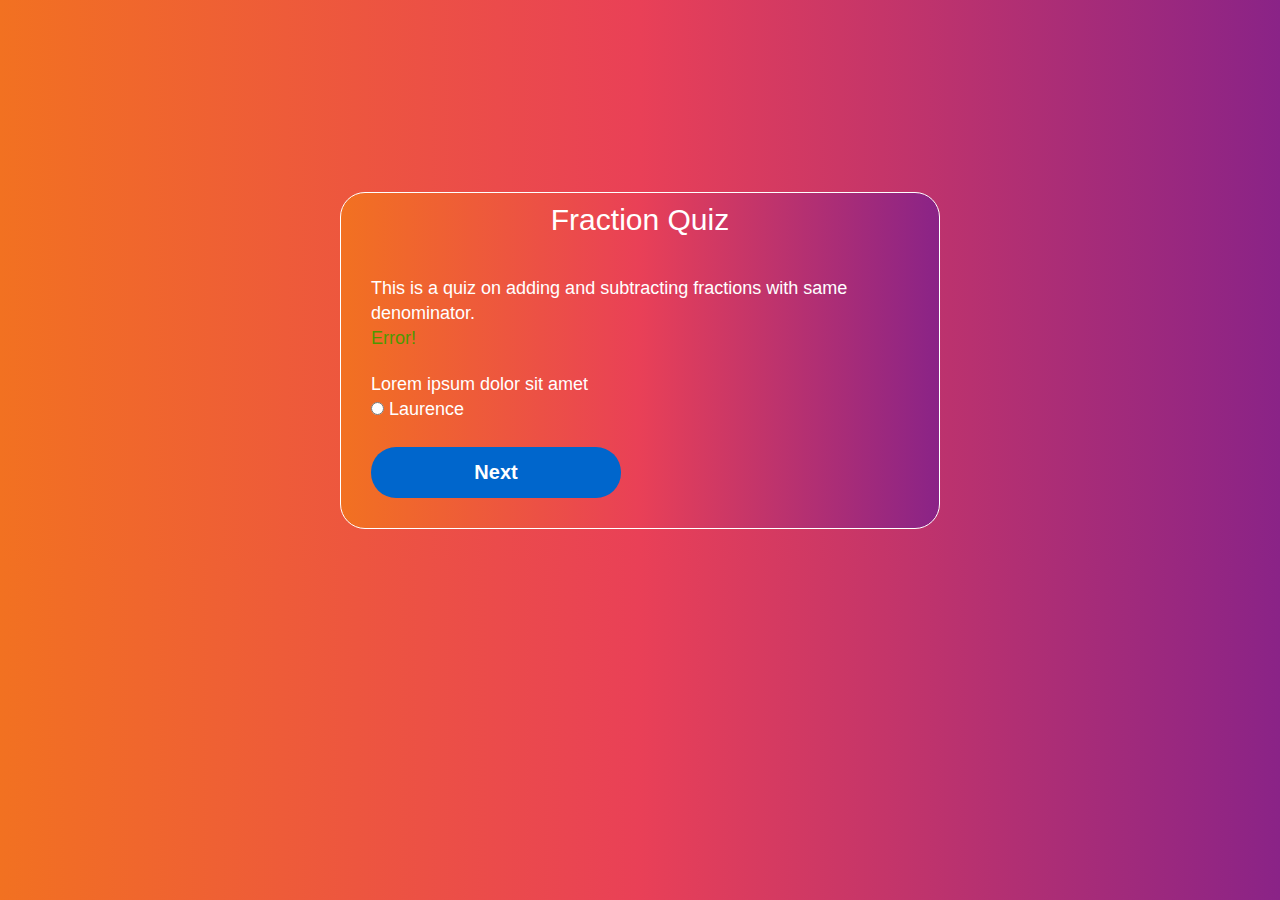
==== index.html @ cd1ef812 "Add files via upload" ====
<!doctype html>
<html lang="en">

<head>
    <meta charset="uft-8">
    <title>Dev: Quiz</title>
    <link href='https://fonts.googleapis.com/css?family=Arapey' rel='stylesheet'>
    <link rel="stylesheet" href="https://maxcdn.bootstrapcdn.com/bootstrap/3.4.1/css/bootstrap.min.css">
    <script src="https://ajax.googleapis.com/ajax/libs/jquery/3.5.1/jquery.min.js"></script>
    <script src="https://maxcdn.bootstrapcdn.com/bootstrap/3.4.1/js/bootstrap.min.js"></script>
    <link rel="stylesheet" href="style-quiz.css">
</head>

<body>
    <div id="container">

        <header>
            <h2>Fraction Quiz</h2>
        </header>
        

        <div id="content">
            
            <p>This is a quiz on adding and subtracting fractions with same denominator.</p>

            <div id="alert">Error!</div>
            
            <div id="quiz">
                <form id="myForm" action="" method="post">
                    <div id="form-question">
                        Lorem ipsum dolor sit amet
                    </div>
                    <div id="form-answers">
                        <input type="radio" class="form-radio" name="answer1" id="Name" value="Laurence"> Laurence
                    </div>
                </form>
            </div>
            
            <div id="nextButton" class="btn">Next</div>
                
        </div>

        <footer></footer>

    </div>

    <script src="https://ajax.googleapis.com/ajax/libs/jquery/3.3.1/jquery.min.js"></script>
    <script src="quiz-script.js"></script>
</body>

</html>
---- style-quiz.css ----
body {
    font-size: 18px;
    line-height: 1.4em;
    background: #8A2387;  /* fallback for old browsers */
    background: -webkit-linear-gradient(to right, #F27121, #E94057, #8A2387);  /* Chrome 10-25, Safari 5.1-6 */
    background: linear-gradient(to right, #F27121, #E94057, #8A2387); /* W3C, IE 10+/ Edge, Firefox 16+, Chrome 26+, Opera 12+, Safari 7+ */
    color: white;
}

p {
    margin: 0;
}

header {
    /* background: #0066cc; */
    color: white;
    text-align: center;
    margin: 0;
    border-top-left-radius: 25px;
    border-top-right-radius: 25px;
}

header h2 {
    margin: 0px;
    padding: 10px;
}

#container {
    max-width: 600px;
    margin: 30px auto;
    margin-top: 15%;
    border: 1px solid white;
    background: #fff;
    border-radius: 25px;
    background: #8A2387;  /* fallback for old browsers */
background: -webkit-linear-gradient(to right, #F27121, #E94057, #8A2387);  /* Chrome 10-25, Safari 5.1-6 */
background: linear-gradient(to right, #F27121, #E94057, #8A2387); /* W3C, IE 10+/ Edge, Firefox 16+, Chrome 26+, Opera 12+, Safari 7+ */

}

#content {
    padding: 30px;
}

#alert {
    margin-bottom: 20px;
    color: #4d9900;
}

.btn {
    text-align: center;
    margin: 25px auto 0 auto;
    background: #0066cc;
    color: white;
    text-align: center;
    padding: 10px;
    font-size: 20px;
    font-weight: bold;
    width: 250px;
    /* border: 1px solid #ccc; */
    border-radius: 25px;
}

.form-radio {
    margin: 5px 20px;
}

.correctAnswer {
    background-color: #397200;
    border: 1px solid #4d9900;
}

.wrongAnswer {
    background-color: #a20000;
    border: 1px solid #990000;
}

.score {
    font-weight: bold;
    font-size: 26px;
}


@media screen and (max-width:300px){
    #container {
        margin: 0;
    }
    #content {
        padding: 5px;
    }
    #alert {
        margin-bottom: 5px;
    }
    .btn {
        margin: 0 auto;
    }
    .form-radio {
        margin: 2px 5px;
    }
}
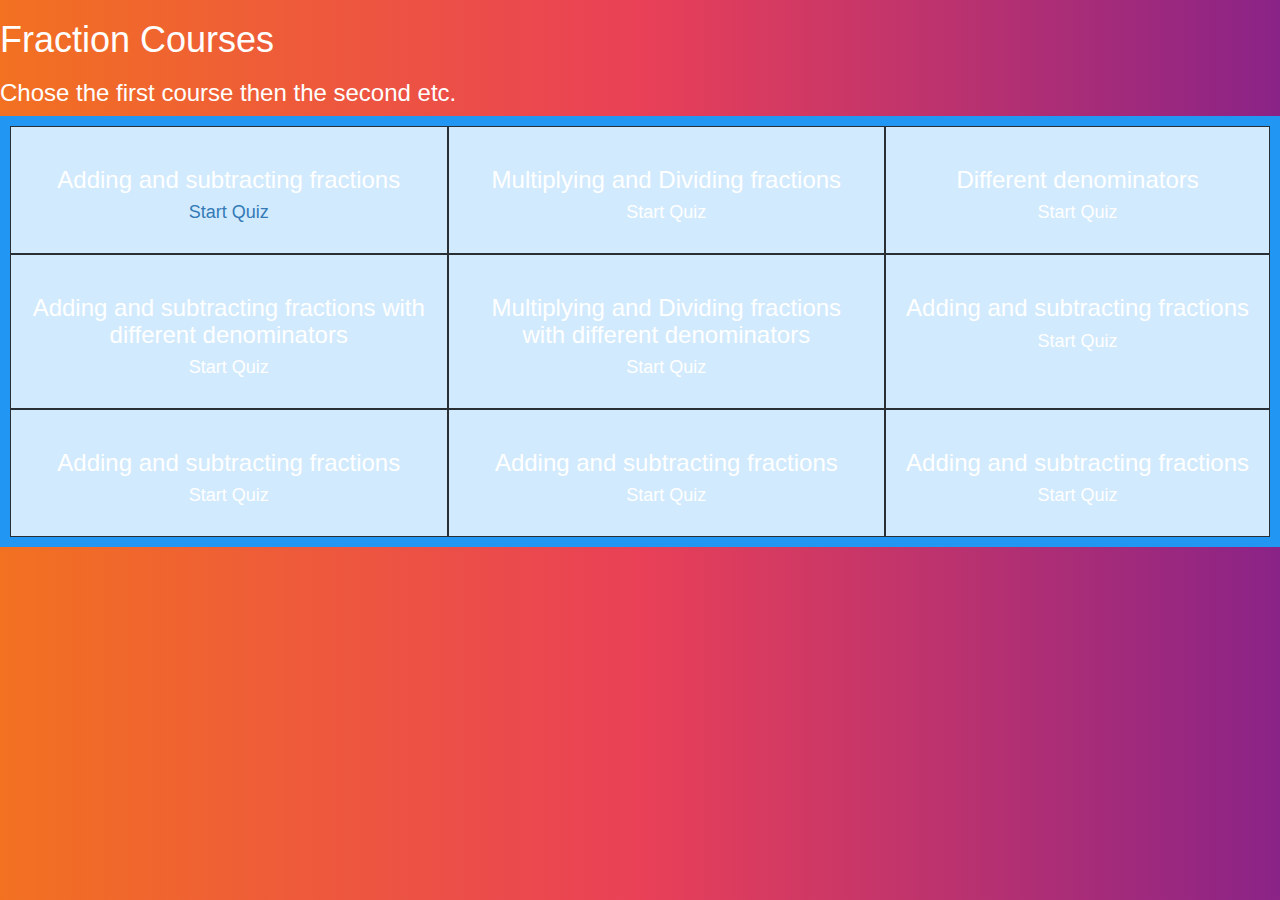
==== commit 236a727d: "Update index.html" ====
--- a/index.html
+++ b/index.html
@@ -11,41 +11,66 @@
     <link rel="stylesheet" href="style-quiz.css">
 </head>
 
+<style>
+.grid-container {
+  display: grid;
+  grid-template-columns: auto auto auto;
+  background-color: #2196F3;
+  padding: 10px;
+}
+.grid-item {
+  background-color: rgba(255, 255, 255, 0.8);
+  border: 1px solid rgba(0, 0, 0, 0.8);
+  padding: 20px;
+  font-size: 30px;
+  text-align: center;
+}
+</style>
 <body>
-    <div id="container">
 
-        <header>
-            <h2>Fraction Quiz</h2>
-        </header>
-        
+<h1>Fraction Courses</h1>
+<h3>Chose the first course then the second etc.</h3>
 
-        <div id="content">
-            
-            <p>This is a quiz on adding and subtracting fractions with same denominator.</p>
+<div class="grid-container">
+  <div class="grid-item">
+      <h3>Adding and subtracting fractions</h3>
+      <a href="adding and subtracting fractions.html">
+        <h4>Start Quiz</h4>
+      </a>
+  </div>
+  <div class="grid-item">
+    <h3>Multiplying and Dividing fractions</h3>
+    <h4>Start Quiz</h4>
+  </div>
+  <div class="grid-item">
+    <h3>Different denominators</h3>
+    <h4>Start Quiz</h4>
+  </div>
+  <div class="grid-item">
+    <h3>Adding and subtracting fractions with different denominators</h3>
+    <h4>Start Quiz</h4>
+  </div>  
+  <div class="grid-item">
+    <h3>Multiplying and Dividing fractions with different denominators</h3>
+    <h4>Start Quiz</h4>
+  </div>
+  <div class="grid-item">
+    <h3>Adding and subtracting fractions</h3>
+    <h4>Start Quiz</h4>
+  </div>  
+  <div class="grid-item">
+    <h3>Adding and subtracting fractions</h3>
+    <h4>Start Quiz</h4>
+  </div>
+  <div class="grid-item">
+    <h3>Adding and subtracting fractions</h3>
+    <h4>Start Quiz</h4>
+  </div>
+  <div class="grid-item">
+    <h3>Adding and subtracting fractions</h3>
+    <h4>Start Quiz</h4>
+  </div>  
+</div>
 
-            <div id="alert">Error!</div>
-            
-            <div id="quiz">
-                <form id="myForm" action="" method="post">
-                    <div id="form-question">
-                        Lorem ipsum dolor sit amet
-                    </div>
-                    <div id="form-answers">
-                        <input type="radio" class="form-radio" name="answer1" id="Name" value="Laurence"> Laurence
-                    </div>
-                </form>
-            </div>
-            
-            <div id="nextButton" class="btn">Next</div>
-                
-        </div>
-
-        <footer></footer>
-
-    </div>
-
-    <script src="https://ajax.googleapis.com/ajax/libs/jquery/3.3.1/jquery.min.js"></script>
-    <script src="quiz-script.js"></script>
 </body>
-
-</html>+</html>
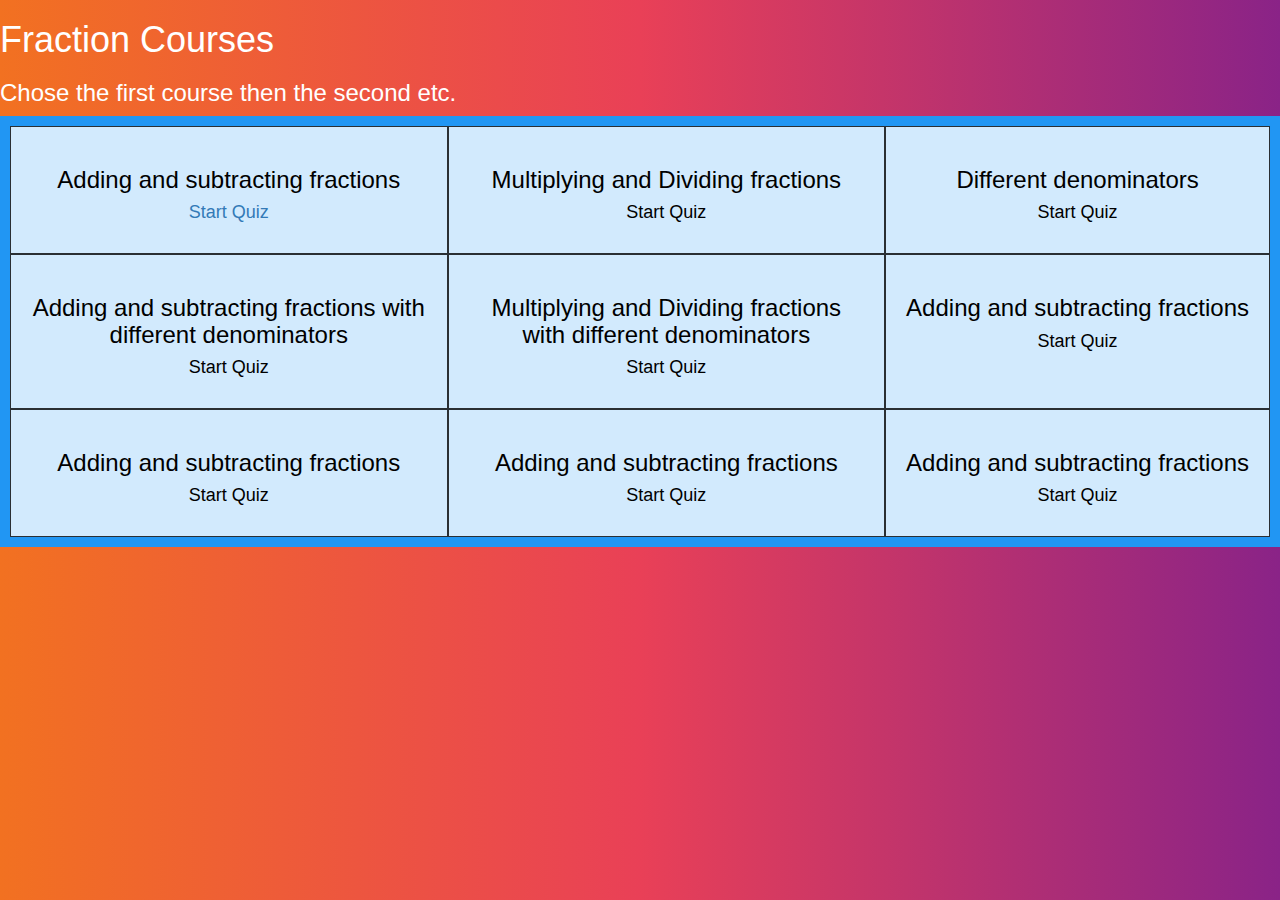
==== commit 04f641bb: "Update index.html" ====
--- a/index.html
+++ b/index.html
@@ -24,6 +24,7 @@
   padding: 20px;
   font-size: 30px;
   text-align: center;
+    color: black;
 }
 </style>
 <body>
